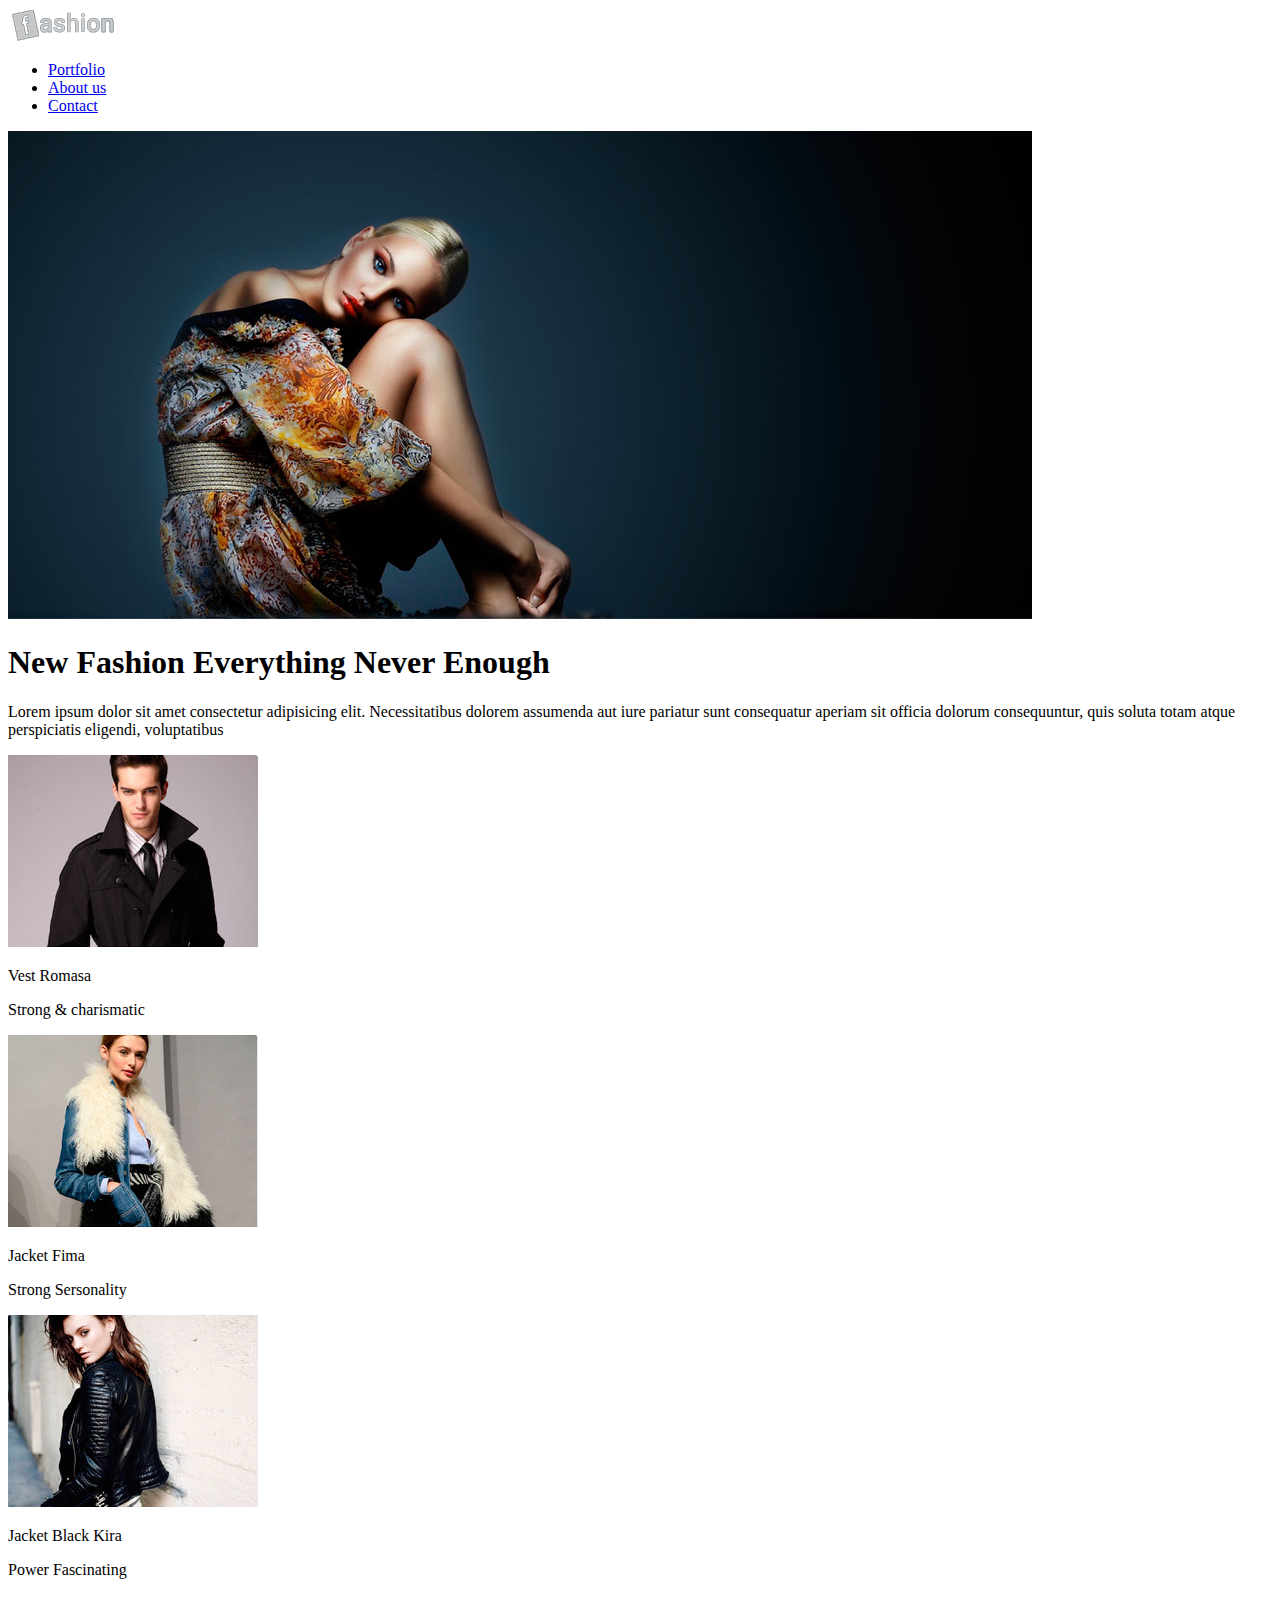
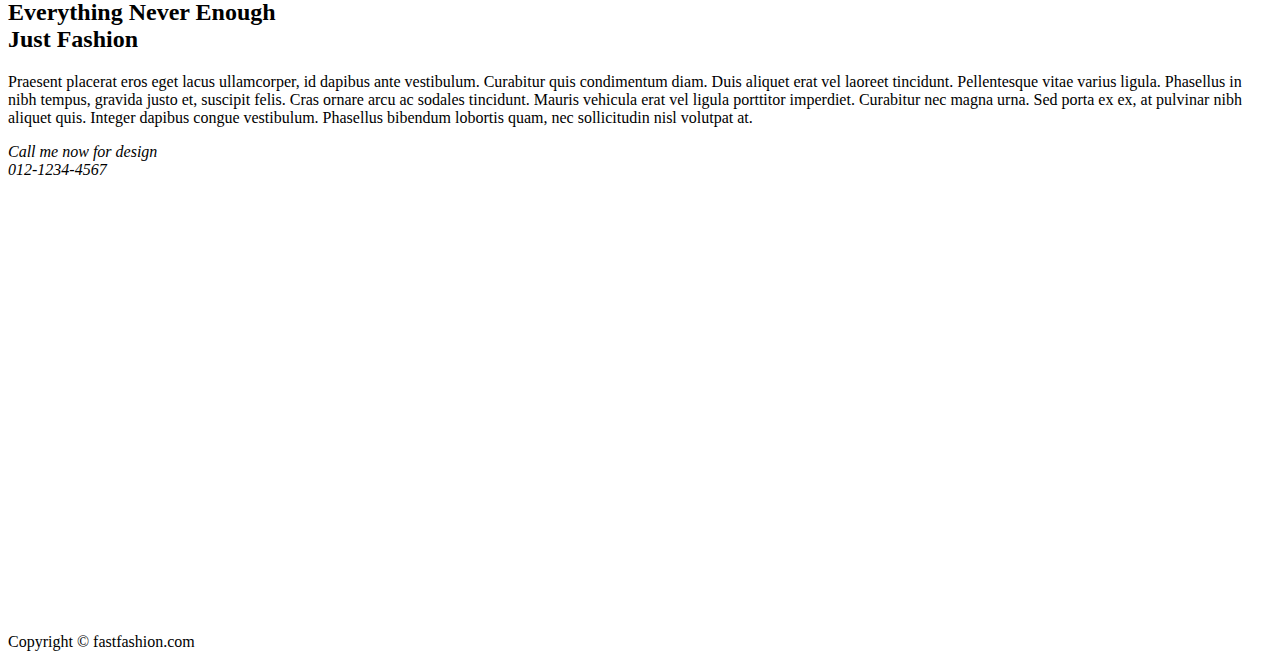
==== SEÇÃO 4/GABY - PROJETO FASHION/INDEX.html @ b0869716 "Projeto fashion p1 end" ====
<!DOCTYPE html>
<!-- informa ao agente de usuario a versão do html que deve ser renderizazda-->
<html lang="pt-br"> <!-- page language-->
    <head>
        <title>
            Projeto Fashion
        </title>
        <meta charset="utf-8"> <!--caracteres especiais-->
        <!--Meta tag relacionada a mecanismos de busca-->
        <meta name="author" content="Angelina Pierre">
        <meta name="description" content="document list">
        <meta name="keywords" content="html5, tecnology">
        <link rel="stylesheet" href="./css/style.css">
    </head> 

    <body>
        <div id="principal">
            <header class="hd-topo">
                <img src="./IMAGENS/logo.png" alt="Logotipo Fashion">
                <nav class="hd-nav">
                    <ul>
                        <li><a href="#">Portfolio</a></li>
                        <li><a href="#">About us</a></li>
                        <li><a href="#">Contact</a></li>
                    </ul>
                </nav>
            </header>

            <img src="./IMAGENS/topo.jpg" alt="Modelo Feminina">

            <article class="Portfolio">
                <h1>New Fashion Everything Never Enough</h1>
                <p>
                    Lorem ipsum dolor sit amet consectetur adipisicing elit. Necessitatibus dolorem assumenda aut iure pariatur sunt consequatur aperiam sit officia dolorum consequuntur, quis soluta totam atque perspiciatis eligendi, voluptatibus
                </p>
            </article>
            <section class="gallery">
                <article class="gallery-card">
                    <img src="./IMAGENS/modelo1.jpg" alt="Modelo Masculino Usando Sobretudo">
                    <p class="Gallery Title">Vest Romasa </p>
                    <p class="Gallery Text">Strong &amp; charismatic</p>
                </article>
                <article class="gallery-card">
                    <img src="./IMAGENS/modelo2.jpg" alt="Modelo Feminina Usando casaco jeans">
                    <p class="Gallery Title">Jacket Fima </p>
                    <p class="Gallery Text">Strong Sersonality</p>
                </article>
                <article class="gallery-card">
                    <img src="./IMAGENS/modelo3.jpg" alt="Modelo Feminina Usando casaco couro preto">
                    <p class="Gallery Title">Jacket Black Kira</p>
                    <p class="Gallery Text">Power Fascinating</p>
                </article>
            </section>

            <article class="About">
                <h2>Everything Never Enough <br> Just Fashion</h2>
                <p>
                    Praesent placerat eros eget lacus ullamcorper, id dapibus ante vestibulum. Curabitur quis condimentum diam. Duis aliquet erat vel laoreet tincidunt. Pellentesque vitae varius ligula. Phasellus in nibh tempus, gravida justo et, suscipit felis. Cras ornare arcu ac sodales tincidunt. Mauris vehicula erat vel ligula porttitor imperdiet. Curabitur nec magna urna. Sed porta ex ex, at pulvinar nibh aliquet quis. Integer dapibus congue vestibulum. Phasellus bibendum lobortis quam, nec sollicitudin nisl volutpat at.
                </p>
            </article>

            <div class="Contact">
                <address> <!-- Tag para incluir as formas de contato do dono da pagina ou do article-->
                    Call me now for design <br>
                    012-1234-4567
                </address>
                <div class="Maps">
                    <iframe src="https://www.google.com/maps/embed?pb=!1m18!1m12!1m3!1d28061.003495652876!2d-52.83447277751258!3d-28.460705494478383!2m3!1f0!2f0!3f0!3m2!1i1024!2i768!4f13.1!3m3!1m2!1s0x94fd493c92d28c8f%3A0x6ff21ca741cec0c8!2sN%C3%A3o-Me-Toque%2C%20RS%2C%2099470-000!5e0!3m2!1spt-BR!2sbr!4v1616584945580!5m2!1spt-BR!2sbr" width="600" height="450" style="border:0;" allowfullscreen="" loading="lazy"></iframe>
                </div>
            </div>
            <footer>
                Copyright &copy; fastfashion.com
            </footer>
        </div>
    </body>
</html>
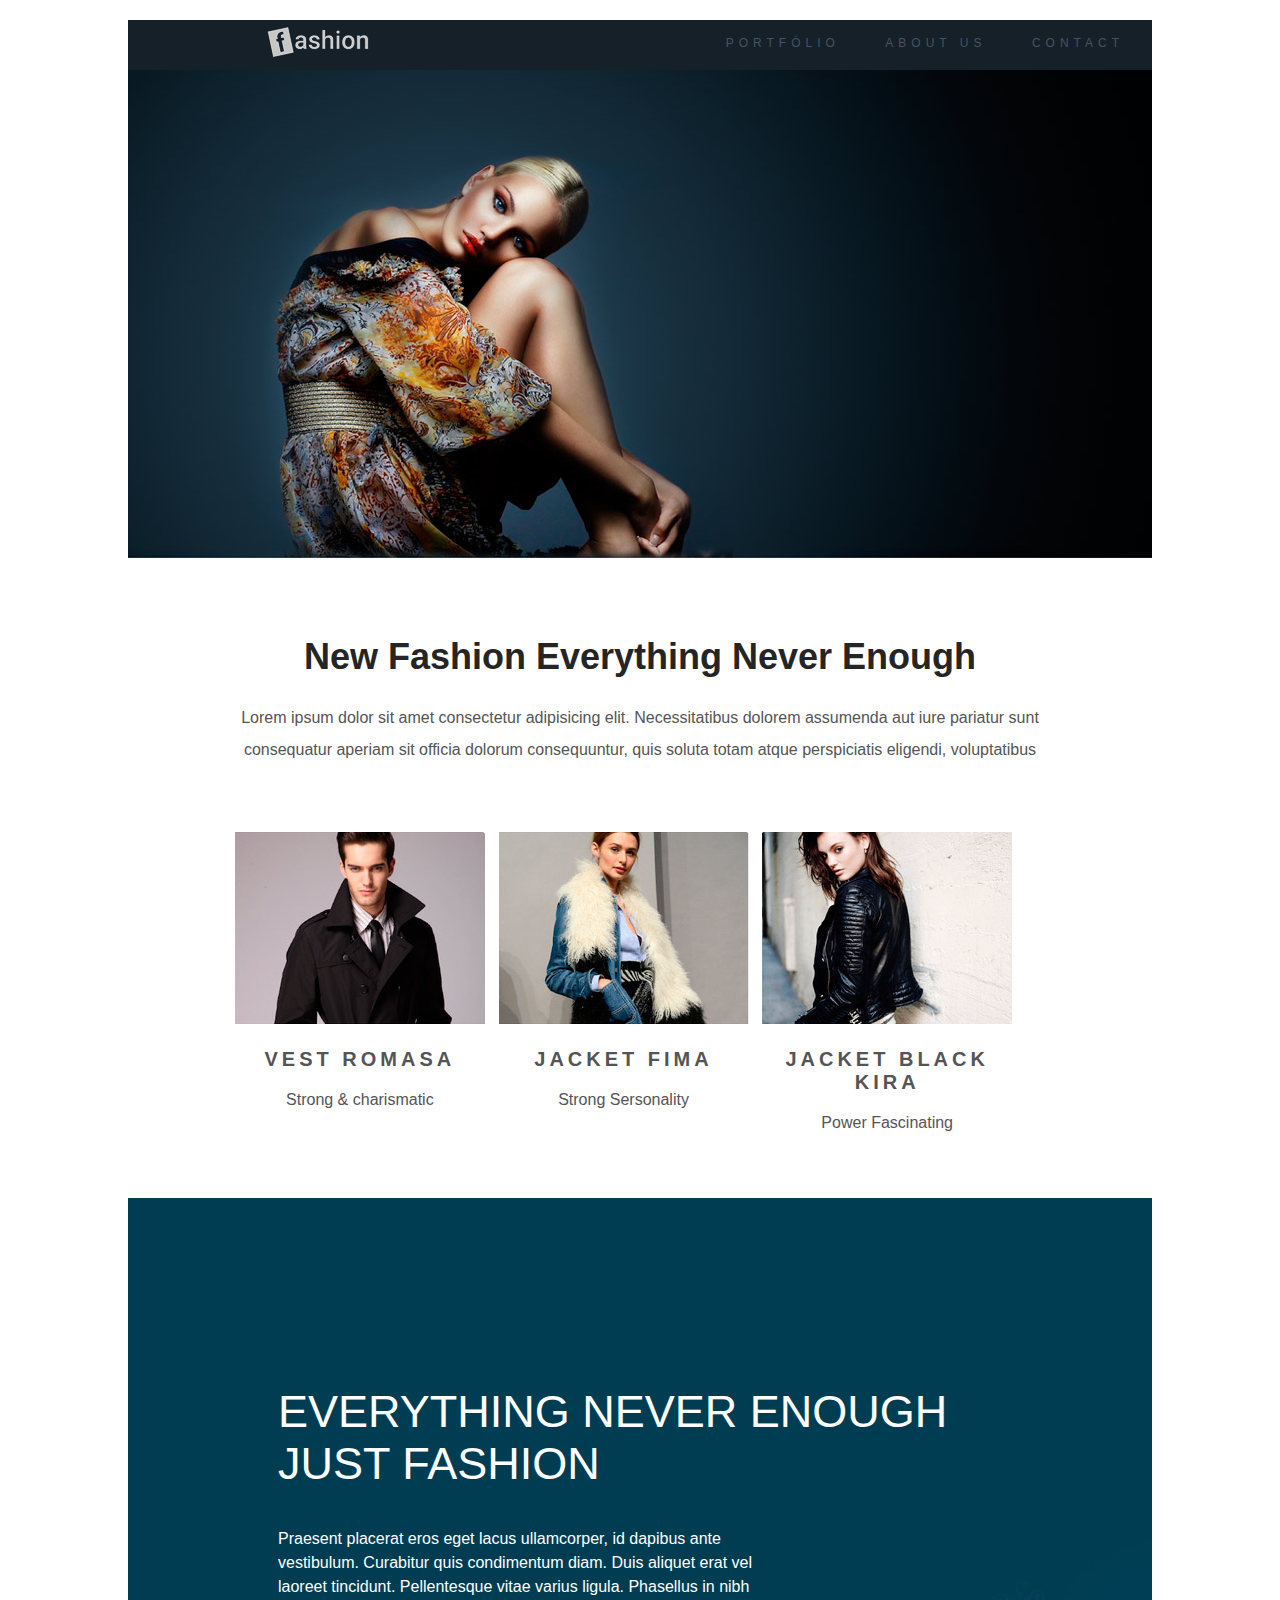
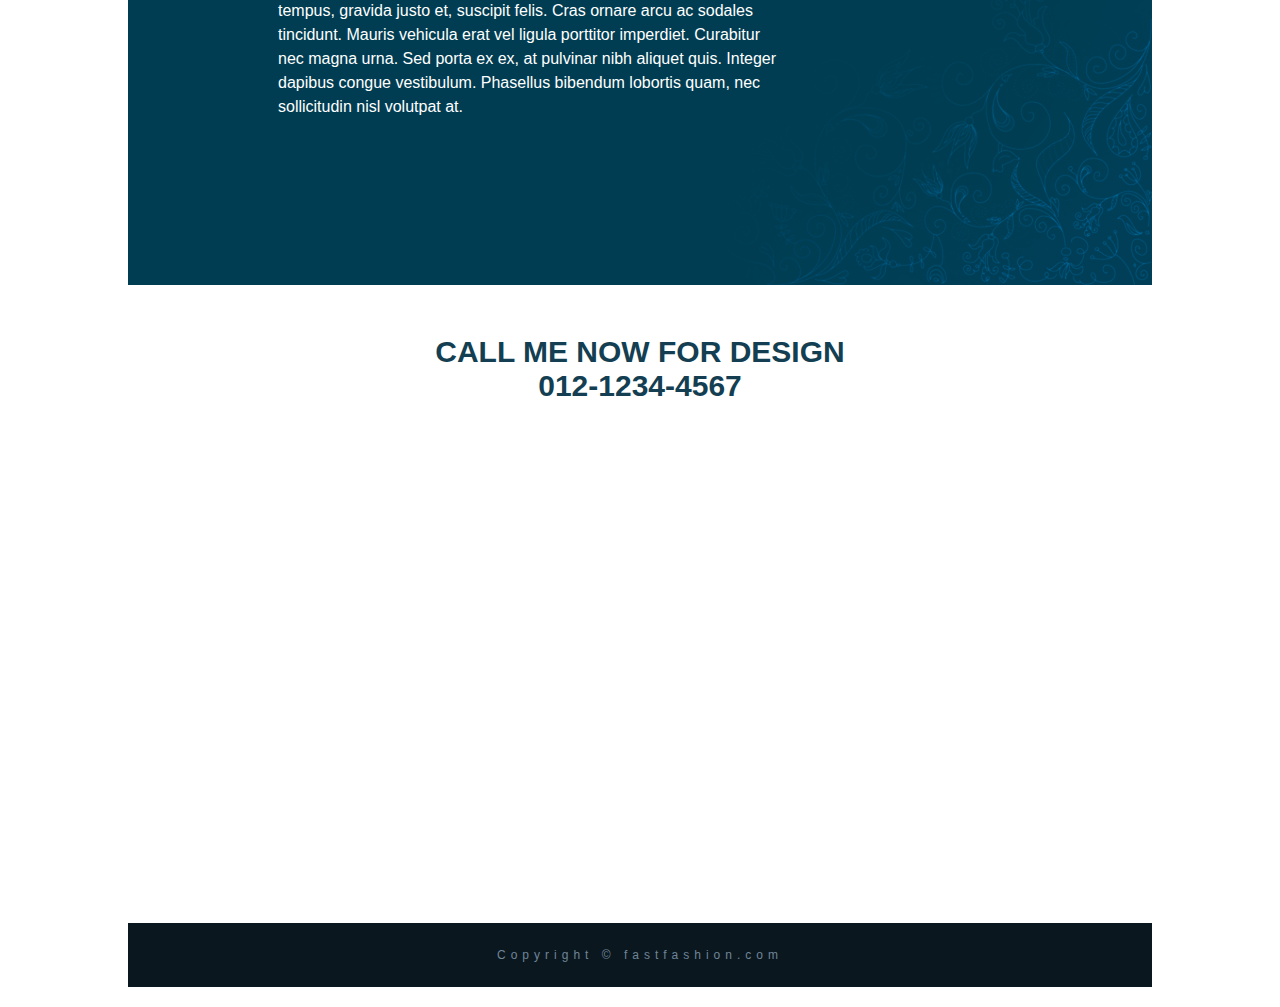
==== commit 8193fabc: "FIm S4 ini S5" ====
--- a/SEÇÃO 4/GABY - PROJETO FASHION/INDEX.html
+++ b/SEÇÃO 4/GABY - PROJETO FASHION/INDEX.html
@@ -15,59 +15,58 @@
 
     <body>
         <div id="principal">
-            <header class="hd-topo">
-                <img src="./IMAGENS/logo.png" alt="Logotipo Fashion">
+            <header class="hd-top">
+                <img class="logo" src="./IMAGENS/logo.png" alt="Logotipo Fashion">
                 <nav class="hd-nav">
                     <ul>
-                        <li><a href="#">Portfolio</a></li>
+                        <li><a href="#">Portfólio</a></li>
                         <li><a href="#">About us</a></li>
                         <li><a href="#">Contact</a></li>
                     </ul>
                 </nav>
             </header>
-
             <img src="./IMAGENS/topo.jpg" alt="Modelo Feminina">
-
-            <article class="Portfolio">
+            <article class="portf">
                 <h1>New Fashion Everything Never Enough</h1>
                 <p>
                     Lorem ipsum dolor sit amet consectetur adipisicing elit. Necessitatibus dolorem assumenda aut iure pariatur sunt consequatur aperiam sit officia dolorum consequuntur, quis soluta totam atque perspiciatis eligendi, voluptatibus
                 </p>
             </article>
             <section class="gallery">
-                <article class="gallery-card">
+                <article class="g-card">
                     <img src="./IMAGENS/modelo1.jpg" alt="Modelo Masculino Usando Sobretudo">
-                    <p class="Gallery Title">Vest Romasa </p>
-                    <p class="Gallery Text">Strong &amp; charismatic</p>
+                    <p class="g-title">Vest Romasa </p>
+                    <p class="g-text">Strong &amp; charismatic</p>
                 </article>
-                <article class="gallery-card">
+                <article class="g-card">
                     <img src="./IMAGENS/modelo2.jpg" alt="Modelo Feminina Usando casaco jeans">
-                    <p class="Gallery Title">Jacket Fima </p>
-                    <p class="Gallery Text">Strong Sersonality</p>
+                    <p class="g-title">Jacket Fima </p>
+                    <p class="g-text">Strong Sersonality</p>
                 </article>
-                <article class="gallery-card">
+                <article class="g-card">
                     <img src="./IMAGENS/modelo3.jpg" alt="Modelo Feminina Usando casaco couro preto">
-                    <p class="Gallery Title">Jacket Black Kira</p>
-                    <p class="Gallery Text">Power Fascinating</p>
+                    <p class="g-title">Jacket Black Kira</p>
+                    <p class="g-text">Power Fascinating</p>
                 </article>
             </section>
-
-            <article class="About">
+            <article class="about">
                 <h2>Everything Never Enough <br> Just Fashion</h2>
                 <p>
                     Praesent placerat eros eget lacus ullamcorper, id dapibus ante vestibulum. Curabitur quis condimentum diam. Duis aliquet erat vel laoreet tincidunt. Pellentesque vitae varius ligula. Phasellus in nibh tempus, gravida justo et, suscipit felis. Cras ornare arcu ac sodales tincidunt. Mauris vehicula erat vel ligula porttitor imperdiet. Curabitur nec magna urna. Sed porta ex ex, at pulvinar nibh aliquet quis. Integer dapibus congue vestibulum. Phasellus bibendum lobortis quam, nec sollicitudin nisl volutpat at.
                 </p>
             </article>
-
-            <div class="Contact">
+            <div class="contact">
                 <address> <!-- Tag para incluir as formas de contato do dono da pagina ou do article-->
                     Call me now for design <br>
                     012-1234-4567
                 </address>
-                <div class="Maps">
+
+                <div class="contact-maps">
                     <iframe src="https://www.google.com/maps/embed?pb=!1m18!1m12!1m3!1d28061.003495652876!2d-52.83447277751258!3d-28.460705494478383!2m3!1f0!2f0!3f0!3m2!1i1024!2i768!4f13.1!3m3!1m2!1s0x94fd493c92d28c8f%3A0x6ff21ca741cec0c8!2sN%C3%A3o-Me-Toque%2C%20RS%2C%2099470-000!5e0!3m2!1spt-BR!2sbr!4v1616584945580!5m2!1spt-BR!2sbr" width="600" height="450" style="border:0;" allowfullscreen="" loading="lazy"></iframe>
                 </div>
+
             </div>
+            
             <footer>
                 Copyright &copy; fastfashion.com
             </footer>
--- a/SEÇÃO 4/GABY - PROJETO FASHION/css/style.css
+++ b/SEÇÃO 4/GABY - PROJETO FASHION/css/style.css
@@ -0,0 +1,156 @@
+body{
+    /*Tahoma geralmente é utilizada em sites*/
+    font-family: tahoma, arial,sans-serif;
+    /*Zerando as margens padrões*/
+    margin: 0;
+    padding:0;
+}
+
+#principal{
+    /*Tamanho div = 1024*/
+    width: 1024px;
+    /*Centralizando*/
+    margin:20px auto;
+    
+}
+
+.hd-top{
+    height:50px;
+    background:#162028;
+    /*Fazer o position:absolute se relacionar com o header topo */
+    position: relative;
+    
+}
+
+.logo{
+    margin:5px 0 0 135px;
+}
+
+.hd-nav{
+    position:absolute;
+    top: 0;
+    right:0;
+    /*Hd-top possui uma altura ja - colocamos 100%*/ 
+    height:100%
+}
+
+.hd-nav ul{
+    /*Zerando o padrão da <ul>*/
+    margin: 0;
+    padding:0;
+    
+}
+
+.hd-nav li{
+    list-style: none;
+    display:inline-block;
+    margin: 0 15px 0 0;
+    padding:13px;
+}
+.hd-nav a{
+    color: #425564;
+    text-decoration: none;
+    text-transform: uppercase;
+    font-size:12px;
+    letter-spacing: 5px;
+     /*efeito menu de transição*/
+    transition: color .3s linear;
+     /*1 propriedade que estamos animando 2 tempo 3 aceleração ou desaceleração*/
+}
+.hd-nav a:hover{
+    color:white;
+}
+
+.portf{
+    /* |CB|DE| */
+    padding: 50px 100px;
+    text-align: center;
+}
+
+.portf h1{
+    font-size: 36px;
+    color:#252525;
+    
+}
+.portf p{
+    font-size: 16px;
+    /*32 px ou 2 -> espaço duplo*/
+    line-height: 2;
+    color:#555;
+}
+
+.gallery{
+    color:#555;
+    /* |T|R|B|L| */
+    padding: 0 100px 50px 100px;
+    overflow:auto;
+}
+
+.g-card{
+    width:32%;
+    float:left;
+    text-align: center;
+}
+
+.g-title{
+    text-transform: uppercase;
+    letter-spacing: 4px;
+    font-size:20px;
+    font-weight: bold;
+}
+
+.about{
+    background-color: #003d52;
+    padding: 150px;
+    color:white;
+    background-image: url(../IMAGENS/bg_detalhe.png);
+    background-repeat: no-repeat;
+    background-position: right bottom;
+}
+
+.about h2{
+    text-transform: uppercase;
+    font-size:45px;
+    font-weight: normal;
+}
+
+.about p{
+    line-height:1.5;
+    width:70%;
+}
+
+.contact{
+    /* |CB|DE| */
+    margin: 50px 0 ;
+}
+
+.contact address{
+    color:#143f52;
+    text-transform: uppercase;
+    font-size: 30px;
+    font-style: normal;
+    text-align: center;
+    font-weight: bold;
+}
+.contact-maps{
+    width:100%;
+    height:450px;
+    margin-top: 20px;
+    text-align: center;
+}
+.contact-maps iframe{
+    width:100%;
+}
+
+footer{
+    background:#0b171f;
+    padding:25px;
+    font-size: 12px;
+    color:#6f8597;
+    letter-spacing:5px;
+    text-align: center;
+}
+
+
+
+
